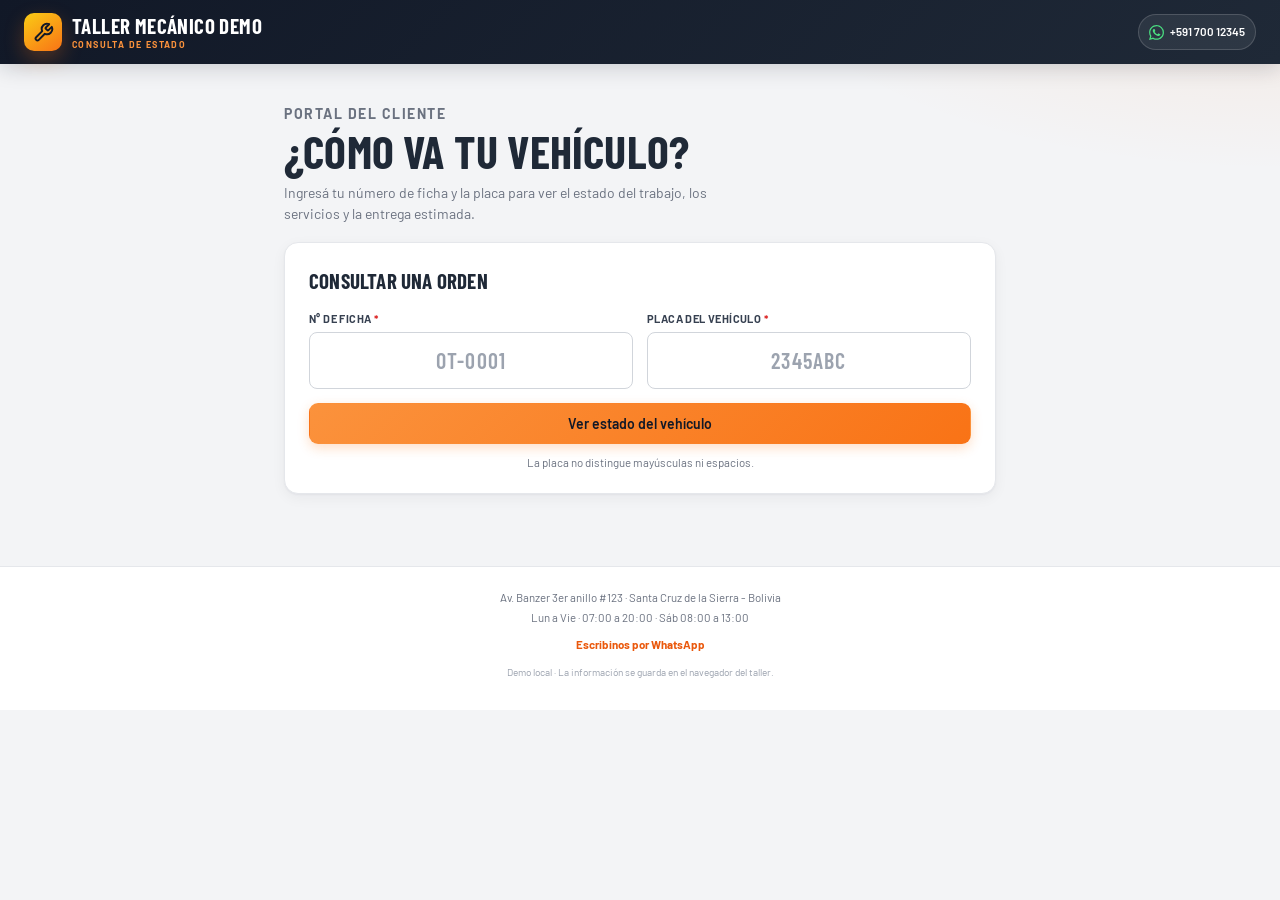
==== consulta.html @ f8456174 "proyecto" ====
<!DOCTYPE html>
<html lang="es">
<head>
  <meta charset="UTF-8">
  <meta name="viewport" content="width=device-width, initial-scale=1.0">
  <title>Consulta de estado · Taller Mecánico Demo</title>
  <meta name="description" content="Consultá el estado del trabajo de tu vehículo con tu número de ficha y tu placa.">
  <meta name="theme-color" content="#111827">
  <link rel="icon" href="data:image/svg+xml,%3Csvg xmlns='http://www.w3.org/2000/svg' viewBox='0 0 100 100'%3E%3Crect width='100' height='100' rx='20' fill='%23F97316'/%3E%3Ctext x='50' y='68' font-size='58' text-anchor='middle'%3E%F0%9F%94%A7%3C/text%3E%3C/svg%3E">
  <link rel="preconnect" href="https://fonts.googleapis.com">
  <link rel="preconnect" href="https://fonts.gstatic.com" crossorigin>
  <link href="https://fonts.googleapis.com/css2?family=Barlow+Condensed:wght@500;600;700&family=Barlow:wght@400;500;600;700&display=swap" rel="stylesheet">
  <link rel="stylesheet" href="css/estilos.css">
  <link rel="stylesheet" href="css/consulta.css">
</head>
<body class="portal">
  <a class="salto-contenido" href="#consulta-contenido">Saltar al contenido principal</a>

  <!-- ================= CABECERA PÚBLICA ================= -->
  <header class="portal-cabecera">
    <div class="portal-marca">
      <div class="logo-taller" aria-hidden="true">
        <svg viewBox="0 0 24 24" fill="none" stroke="currentColor" stroke-width="2.2" stroke-linecap="round" stroke-linejoin="round">
          <path d="M14.7 6.3a1 1 0 0 0 0 1.4l1.6 1.6a1 1 0 0 0 1.4 0l3.77-3.77a6 6 0 0 1-7.94 7.94l-6.91 6.91a2.12 2.12 0 0 1-3-3l6.91-6.91a6 6 0 0 1 7.94-7.94l-3.76 3.76z"/>
        </svg>
      </div>
      <div class="portal-marca-texto">
        <span class="portal-marca-nombre" id="portal-nombre-taller">Taller Mecánico Demo</span>
        <span class="portal-marca-sub">Consulta de estado</span>
      </div>
    </div>
    <a class="portal-telefono" id="portal-telefono" href="#" target="_blank" rel="noopener" aria-label="Contactar al taller por WhatsApp">
      <svg viewBox="0 0 24 24" fill="currentColor" aria-hidden="true"><path d="M17.472 14.382c-.297-.149-1.758-.867-2.03-.967-.273-.099-.471-.148-.67.15-.197.297-.767.966-.94 1.164-.173.199-.347.223-.644.075-.297-.15-1.255-.463-2.39-1.475-.883-.788-1.48-1.761-1.653-2.059-.173-.297-.018-.458.13-.606.134-.133.298-.347.446-.52.149-.174.198-.298.298-.497.099-.198.05-.371-.025-.52-.075-.149-.669-1.612-.916-2.207-.242-.579-.487-.5-.669-.51-.173-.008-.371-.01-.57-.01-.198 0-.52.074-.792.372-.272.297-1.04 1.016-1.04 2.479 0 1.462 1.065 2.875 1.213 3.074.149.198 2.096 3.2 5.077 4.487.709.306 1.262.489 1.694.625.712.227 1.36.195 1.871.118.571-.085 1.758-.719 2.006-1.413.248-.694.248-1.289.173-1.413-.074-.124-.272-.198-.57-.347m-5.421 7.403h-.004a9.87 9.87 0 0 1-5.031-1.378l-.361-.214-3.741.982.998-3.648-.235-.374a9.86 9.86 0 0 1-1.51-5.26c.001-5.45 4.436-9.884 9.888-9.884 2.64 0 5.122 1.03 6.988 2.898a9.825 9.825 0 0 1 2.893 6.994c-.003 5.45-4.437 9.884-9.885 9.884m8.413-18.297A11.815 11.815 0 0 0 12.05 0C5.495 0 .16 5.335.157 11.892c0 2.096.547 4.142 1.588 5.945L.057 24l6.305-1.654a11.882 11.882 0 0 0 5.683 1.448h.005c6.554 0 11.89-5.335 11.893-11.893a11.821 11.821 0 0 0-3.48-8.413Z"/></svg>
      <span id="portal-telefono-texto">WhatsApp</span>
    </a>
  </header>

  <main id="consulta-contenido" class="portal-contenido">
    <!-- ================= PRESENTACIÓN ================= -->
    <section class="portal-heroe" aria-labelledby="portal-titulo">
      <p class="portal-etiqueta">Portal del cliente</p>
      <h1 id="portal-titulo">¿Cómo va tu vehículo?</h1>
      <p>Ingresá tu número de ficha y la placa para ver el estado del trabajo, los servicios y la entrega estimada.</p>
    </section>

    <!-- ================= FORMULARIO ================= -->
    <section class="tarjeta portal-formulario" aria-labelledby="titulo-form-consulta">
      <h2 id="titulo-form-consulta">Consultar una orden</h2>
      <form id="form-consulta" novalidate>
        <div class="grid-campos grid-2">
          <div class="campo">
            <label for="consulta-ficha">N° de ficha <span class="obligatorio">*</span></label>
            <input type="text" id="consulta-ficha" name="ficha" maxlength="14" placeholder="OT-0001"
              autocomplete="off" autocapitalize="characters" spellcheck="false" required>
          </div>
          <div class="campo">
            <label for="consulta-placa">Placa del vehículo <span class="obligatorio">*</span></label>
            <input type="text" id="consulta-placa" name="placa" maxlength="12" class="campo-placa" placeholder="2345ABC"
              autocomplete="off" autocapitalize="characters" spellcheck="false" required>
          </div>
        </div>

        <div id="consulta-error" class="portal-error oculto" role="alert"></div>

        <button type="submit" class="btn btn-primario btn-grande portal-btn-consultar" id="btn-consultar">
          Ver estado del vehículo
        </button>
        <p class="portal-ayuda" id="consulta-ayuda">La placa no distingue mayúsculas ni espacios.</p>
      </form>
    </section>

    <!-- ================= RESULTADO (SOLO LECTURA) ================= -->
    <section id="consulta-resultado" class="portal-resultado oculto" aria-live="polite"></section>
  </main>

  <!-- ================= PIE PÚBLICO ================= -->
  <footer class="portal-pie">
    <p id="portal-direccion">Av. Banzer 3er anillo #123 · Santa Cruz de la Sierra - Bolivia</p>
    <p id="portal-horario">Lun a Vie · 07:00 a 20:00 · Sáb 08:00 a 13:00</p>
    <a id="portal-whatsapp-pie" href="#" target="_blank" rel="noopener">Escribinos por WhatsApp</a>
    <p class="portal-pie-nota">Demo local · La información se guarda en el navegador del taller.</p>
  </footer>

  <div id="toasts" class="toasts" aria-live="polite" aria-atomic="false"></div>

  <!-- ================= VISOR DE FOTOS ================= -->
  <div class="modal-fondo modal-lightbox" id="modal-lightbox" role="dialog" aria-modal="true" aria-hidden="true" aria-label="Visor de fotos">
    <div class="lightbox-contenido">
      <button type="button" class="lightbox-cerrar" data-cerrar-modal aria-label="Cerrar visor">✕</button>
      <button type="button" class="lightbox-nav lightbox-anterior" id="lightbox-anterior" aria-label="Foto anterior">‹</button>
      <img id="lightbox-imagen" src="" alt="">
      <button type="button" class="lightbox-nav lightbox-siguiente" id="lightbox-siguiente" aria-label="Foto siguiente">›</button>
      <div class="lightbox-pie">
        <p id="lightbox-descripcion"></p>
        <span id="lightbox-contador"></span>
      </div>
    </div>
  </div>

  <script src="js/utilidades.js"></script>
  <script src="js/almacen.js"></script>
  <script src="js/consulta.js"></script>
</body>
</html>
---- css/estilos.css ----
/* =========================================================
   ESTILOS GENERALES · Taller Mecánico Demo
   Tema industrial: carbón, naranja y gris claro.
   ========================================================= */

:root {
  --carbon-950: #0B1120;
  --carbon-900: #111827;
  --carbon-800: #1F2937;
  --carbon-700: #374151;
  --carbon-600: #4B5563;
  --gris-500: #6B7280;
  --gris-400: #9CA3AF;
  --gris-300: #D1D5DB;
  --gris-200: #E5E7EB;
  --gris-100: #F3F4F6;
  --gris-50: #F9FAFB;
  --blanco: #FFFFFF;
  --naranja: #F97316;
  --naranja-oscuro: #EA580C;
  --naranja-claro: #FFF7ED;
  --amarillo: #FACC15;
  --verde: #16A34A;
  --verde-claro: #DCFCE7;
  --rojo: #DC2626;
  --rojo-claro: #FEF2F2;
  --azul: #2563EB;
  --texto: #1F2937;
  --texto-suave: #6B7280;
  --borde: #E5E7EB;
  --sombra-suave: 0 1px 2px rgba(17, 24, 39, 0.04), 0 4px 14px rgba(17, 24, 39, 0.05);
  --sombra-media: 0 8px 30px rgba(17, 24, 39, 0.12);
  --radio: 14px;
  --radio-sm: 9px;
  --transicion: 160ms ease;
}

*,
*::before,
*::after {
  box-sizing: border-box;
}

html {
  -webkit-text-size-adjust: 100%;
  scroll-behavior: smooth;
}

body {
  margin: 0;
  min-height: 100vh;
  background: var(--gris-100);
  color: var(--texto);
  font-family: 'Barlow', 'Segoe UI', Tahoma, sans-serif;
  font-size: 15px;
  line-height: 1.5;
}

body.modal-abierto {
  overflow: hidden;
}

h1, h2, h3, h4, p, figure {
  margin: 0;
}

h1, h2, h3 {
  font-family: 'Barlow Condensed', 'Barlow', sans-serif;
  letter-spacing: 0.2px;
}

button,
input,
select,
textarea {
  font: inherit;
  color: inherit;
}

button {
  cursor: pointer;
}

img {
  max-width: 100%;
  display: block;
}

a {
  color: var(--naranja-oscuro);
  text-decoration: none;
}

a:hover {
  text-decoration: underline;
}

:focus-visible {
  outline: 3px solid rgba(249, 115, 22, 0.55);
  outline-offset: 2px;
}

.oculto {
  display: none !important;
}

.solo-lectores {
  position: absolute !important;
  width: 1px;
  height: 1px;
  padding: 0;
  margin: -1px;
  overflow: hidden;
  clip: rect(0, 0, 0, 0);
  white-space: nowrap;
  border: 0;
}

.salto-contenido {
  position: fixed;
  top: -100px;
  left: 16px;
  z-index: 300;
  background: var(--carbon-900);
  color: #fff;
  padding: 10px 16px;
  border-radius: 8px;
  transition: top var(--transicion);
}

.salto-contenido:focus {
  top: 12px;
}

.espaciador {
  flex: 1;
}

.texto-suave {
  color: var(--texto-suave);
}

/* =========================================================
   ESTRUCTURA PRINCIPAL
   ========================================================= */
.app {
  display: grid;
  grid-template-columns: 260px minmax(0, 1fr);
  min-height: 100vh;
}

.app-contenido {
  display: flex;
  flex-direction: column;
  min-width: 0;
}

.contenido {
  width: 100%;
  max-width: 1680px;
  margin: 0 auto;
  padding: 22px 26px 50px;
}

.vista {
  animation: aparecerVista 220ms ease both;
}

@keyframes aparecerVista {
  from { opacity: 0; transform: translateY(5px); }
  to { opacity: 1; transform: translateY(0); }
}

/* =========================================================
   MENÚ LATERAL
   ========================================================= */
.sidebar {
  position: sticky;
  top: 0;
  z-index: 30;
  display: flex;
  flex-direction: column;
  gap: 22px;
  height: 100vh;
  padding: 22px 18px;
  overflow-y: auto;
  color: #E5E7EB;
  background:
    radial-gradient(circle at 20% 0%, rgba(249, 115, 22, 0.16), transparent 38%),
    linear-gradient(180deg, #111827 0%, #0B1120 100%);
  border-right: 1px solid rgba(255, 255, 255, 0.06);
}

.sidebar-marca {
  display: flex;
  align-items: center;
  gap: 11px;
  padding: 0 4px 4px;
}

.logo-taller {
  display: grid;
  place-items: center;
  flex: 0 0 44px;
  width: 44px;
  height: 44px;
  color: #111827;
  background: linear-gradient(145deg, #FACC15, #F97316);
  border-radius: 12px;
  box-shadow: 0 8px 20px rgba(249, 115, 22, 0.28);
}

.logo-taller svg {
  width: 25px;
  height: 25px;
}

.marca-texto {
  display: flex;
  flex-direction: column;
  min-width: 0;
  line-height: 1.1;
}

.marca-nombre {
  color: #fff;
  font-family: 'Barlow Condensed', sans-serif;
  font-size: 20px;
  font-weight: 700;
  text-transform: uppercase;
  letter-spacing: 0.5px;
  white-space: nowrap;
  overflow: hidden;
  text-overflow: ellipsis;
}

.marca-sub {
  margin-top: 3px;
  color: #FB923C;
  font-size: 10px;
  font-weight: 700;
  letter-spacing: 1.5px;
  text-transform: uppercase;
}

.sidebar-cerrar {
  display: none;
  margin-left: auto;
  width: 32px;
  height: 32px;
  border: 0;
  border-radius: 8px;
  background: rgba(255, 255, 255, 0.08);
  color: #fff;
  font-size: 15px;
}

.sidebar-nav {
  display: flex;
  flex-direction: column;
  gap: 7px;
}

.sidebar-etiqueta {
  display: block;
  margin: 0 8px 7px;
  color: #6B7280;
  font-size: 10px;
  font-weight: 700;
  letter-spacing: 1.4px;
  text-transform: uppercase;
}

.nav-item {
  position: relative;
  display: flex;
  align-items: center;
  gap: 11px;
  width: 100%;
  padding: 11px 12px;
  border: 0;
  border-radius: 10px;
  background: transparent;
  color: #D1D5DB;
  font-weight: 600;
  text-align: left;
  transition: background var(--transicion), color var(--transicion), transform var(--transicion);
}

.nav-item:hover {
  background: rgba(255, 255, 255, 0.07);
  color: #fff;
  transform: translateX(2px);
}

.nav-item.activo {
  background: linear-gradient(120deg, #FACC15 0%, #F97316 65%);
  color: #111827;
  box-shadow: 0 8px 20px rgba(249, 115, 22, 0.24);
}

.nav-icono {
  display: grid;
  place-items: center;
  width: 22px;
  height: 22px;
}

.nav-icono svg {
  width: 19px;
  height: 19px;
}

.nav-texto {
  flex: 1;
}

.nav-badge {
  min-width: 24px;
  padding: 2px 7px;
  border-radius: 20px;
  background: rgba(255, 255, 255, 0.1);
  color: #D1D5DB;
  font-size: 11px;
  font-weight: 700;
  text-align: center;
}

.nav-item.activo .nav-badge {
  background: rgba(17, 24, 39, 0.16);
  color: #111827;
}

.sidebar-datos {
  display: flex;
  flex-direction: column;
  gap: 5px;
  padding-top: 18px;
  border-top: 1px solid rgba(255, 255, 255, 0.08);
}

.sidebar-accion {
  display: flex;
  align-items: center;
  gap: 9px;
  width: 100%;
  padding: 8px 10px;
  border: 0;
  border-radius: 8px;
  background: transparent;
  color: #9CA3AF;
  font-size: 13px;
  font-weight: 500;
  text-align: left;
  transition: background var(--transicion), color var(--transicion);
}

.sidebar-accion:hover {
  background: rgba(255, 255, 255, 0.06);
  color: #fff;
}

.sidebar-accion-icono {
  display: inline-grid;
  place-items: center;
  width: 20px;
  height: 20px;
  border: 1px solid rgba(255, 255, 255, 0.14);
  border-radius: 6px;
  font-size: 13px;
}

.sidebar-accion-peligro:hover {
  background: rgba(220, 38, 38, 0.14);
  color: #FCA5A5;
}

.sidebar-pie {
  margin-top: auto;
  padding: 16px 8px 2px;
  border-top: 1px solid rgba(255, 255, 255, 0.08);
  color: #6B7280;
  font-size: 11.5px;
  line-height: 1.5;
}

.sidebar-pie a {
  display: inline-block;
  margin-top: 8px;
  color: #FB923C;
  font-weight: 600;
}

.sidebar-fondo {
  display: none;
}

/* =========================================================
   BARRA SUPERIOR
   ========================================================= */
.topbar {
  position: sticky;
  top: 0;
  z-index: 20;
  display: flex;
  align-items: center;
  gap: 15px;
  padding: 13px 26px;
  background: rgba(255, 255, 255, 0.92);
  border-bottom: 1px solid var(--borde);
  backdrop-filter: blur(10px);
}

.topbar-texto {
  min-width: 0;
}

.topbar-miga {
  color: var(--naranja-oscuro);
  font-size: 10.5px;
  font-weight: 700;
  letter-spacing: 1.2px;
  text-transform: uppercase;
}

.topbar h1 {
  margin-top: 1px;
  font-size: 29px;
  font-weight: 700;
  line-height: 1.05;
  text-transform: uppercase;
}

.topbar-derecha {
  display: flex;
  align-items: center;
  gap: 10px;
  margin-left: auto;
}

.chip-fecha,
.chip-demo {
  display: inline-flex;
  align-items: center;
  gap: 7px;
  padding: 7px 11px;
  border: 1px solid var(--borde);
  border-radius: 20px;
  background: var(--gris-50);
  color: var(--carbon-700);
  font-size: 12px;
  font-weight: 600;
  white-space: nowrap;
}

.chip-demo {
  background: #FFFBEB;
  border-color: #FDE68A;
  color: #92400E;
}

.chip-demo-punto {
  width: 7px;
  height: 7px;
  border-radius: 50%;
  background: var(--verde);
  box-shadow: 0 0 0 3px rgba(22, 163, 74, 0.14);
}

.btn-menu {
  display: none;
  place-items: center;
  width: 38px;
  height: 38px;
  border: 1px solid var(--borde);
  border-radius: 9px;
  background: #fff;
  color: var(--carbon-800);
}

.btn-menu svg {
  width: 20px;
  height: 20px;
}

/* =========================================================
   TARJETAS, SECCIONES Y BOTONES
   ========================================================= */
.tarjeta {
  background: var(--blanco);
  border: 1px solid var(--borde);
  border-radius: var(--radio);
  box-shadow: var(--sombra-suave);
}

.tarjeta-cabecera {
  display: flex;
  align-items: baseline;
  justify-content: space-between;
  gap: 10px;
  margin-bottom: 12px;
}

.tarjeta-cabecera h3 {
  font-size: 17px;
  font-weight: 700;
  text-transform: uppercase;
}

.tarjeta-cabecera span {
  color: var(--texto-suave);
  font-size: 10.5px;
  text-transform: uppercase;
  letter-spacing: 0.5px;
}

.seccion-cabecera {
  display: flex;
  align-items: flex-end;
  justify-content: space-between;
  gap: 20px;
  margin-bottom: 18px;
}

.seccion-etiqueta {
  color: var(--naranja-oscuro);
  font-size: 10.5px;
  font-weight: 700;
  letter-spacing: 1.3px;
  text-transform: uppercase;
}

.seccion-cabecera h2,
.form-cabecera h2 {
  margin-top: 2px;
  font-size: 32px;
  font-weight: 700;
  line-height: 1.05;
  text-transform: uppercase;
}

.seccion-descripcion {
  margin-top: 5px;
  color: var(--texto-suave);
  font-size: 13.5px;
}

.btn {
  display: inline-flex;
  align-items: center;
  justify-content: center;
  gap: 7px;
  padding: 9px 14px;
  border: 1px solid transparent;
  border-radius: var(--radio-sm);
  background: transparent;
  font-size: 13px;
  font-weight: 600;
  line-height: 1.1;
  white-space: nowrap;
  transition: background var(--transicion), border-color var(--transicion), color var(--transicion), transform var(--transicion), box-shadow var(--transicion);
}

.btn .icono svg {
  width: 16px;
  height: 16px;
}

.btn:active {
  transform: translateY(1px);
}

.btn-primario {
  background: linear-gradient(135deg, #FB923C, #F97316);
  color: #111827;
  box-shadow: 0 4px 12px rgba(249, 115, 22, 0.24);
}

.btn-primario:hover {
  background: linear-gradient(135deg, #F97316, #EA580C);
  color: #fff;
  box-shadow: 0 6px 18px rgba(249, 115, 22, 0.32);
  transform: translateY(-1px);
}

.btn-secundario {
  background: #fff;
  border-color: var(--gris-300);
  color: var(--carbon-800);
}

.btn-secundario:hover {
  background: var(--naranja-claro);
  border-color: #FDBA74;
  color: var(--naranja-oscuro);
}

.btn-peligro {
  background: var(--rojo);
  color: #fff;
}

.btn-peligro:hover {
  background: #B91C1C;
  transform: translateY(-1px);
}

.btn-peligro-suave {
  background: var(--rojo-claro);
  border-color: #FECACA;
  color: #B91C1C;
}

.btn-peligro-suave:hover {
  background: #FEE2E2;
  border-color: #FCA5A5;
}

.btn-whatsapp {
  background: #16A34A;
  color: #fff;
  box-shadow: 0 4px 12px rgba(22, 163, 74, 0.2);
}

.btn-whatsapp:hover {
  background: #15803D;
  color: #fff;
  transform: translateY(-1px);
}

.btn-conflictos {
  background: #FFF7ED;
  border-color: #FED7AA;
  color: #9A3412;
}

.btn-conflictos:hover {
  background: #FFEDD5;
  border-color: #FDBA74;
}

.btn-conflictos.con-conflictos {
  background: var(--rojo-claro);
  border-color: #FCA5A5;
  color: #B91C1C;
  animation: pulsoConflicto 2.2s ease-in-out infinite;
}

@keyframes pulsoConflicto {
  0%, 100% { box-shadow: 0 0 0 0 rgba(220, 38, 38, 0.18); }
  50% { box-shadow: 0 0 0 6px rgba(220, 38, 38, 0); }
}

.btn-icono {
  display: inline-grid;
  place-items: center;
  width: 34px;
  height: 34px;
  padding: 0;
  border: 1px solid var(--gris-300);
  border-radius: 8px;
  background: #fff;
  color: var(--carbon-700);
  font-size: 14px;
  transition: background var(--transicion), border-color var(--transicion), color var(--transicion), transform var(--transicion);
}

.btn-icono:hover {
  background: var(--naranja-claro);
  border-color: #FDBA74;
  color: var(--naranja-oscuro);
}

.btn-icono svg {
  width: 17px;
  height: 17px;
}

.btn-icono-sm {
  width: 28px;
  height: 28px;
}

.btn-icono-sm svg {
  width: 15px;
  height: 15px;
}

.btn-grande {
  padding: 12px 22px;
  font-size: 14px;
}

.badge {
  display: inline-flex;
  align-items: center;
  padding: 4px 9px;
  border-radius: 20px;
  font-size: 11px;
  font-weight: 700;
  letter-spacing: 0.2px;
  white-space: nowrap;
}

.estado-recibido { background: #DBEAFE; color: #1D4ED8; }
.estado-diagnostico { background: #EDE9FE; color: #6D28D9; }
.estado-proceso { background: #FEF3C7; color: #B45309; }
.estado-repuestos { background: #FFEDD5; color: #C2410C; }
.estado-calidad { background: #CFFAFE; color: #0E7490; }
.estado-terminado { background: #D1FAE5; color: #047857; }
.estado-entregado { background: #E5E7EB; color: #374151; }

.badge-tipo {
  display: inline-flex;
  align-items: center;
  gap: 5px;
  padding: 4px 9px;
  border-radius: 20px;
  background: color-mix(in srgb, var(--tipo-color) 14%, white);
  color: color-mix(in srgb, var(--tipo-color) 78%, black);
  font-size: 11px;
  font-weight: 700;
}

.badge-tipo .icono svg {
  width: 13px;
  height: 13px;
}

/* =========================================================
   FORMULARIOS
   ========================================================= */
.campo {
  display: flex;
  flex-direction: column;
  gap: 5px;
  min-width: 0;
}

.campo label,
.etiqueta-grupo {
  color: var(--carbon-700);
  font-size: 11px;
  font-weight: 700;
  letter-spacing: 0.4px;
  text-transform: uppercase;
}

.obligatorio {
  color: var(--rojo);
}

input,
select,
textarea {
  width: 100%;
  padding: 9px 11px;
  border: 1px solid var(--gris-300);
  border-radius: 8px;
  background: #fff;
  color: var(--texto);
  font-size: 13.5px;
  transition: border-color var(--transicion), box-shadow var(--transicion), background var(--transicion);
}

input::placeholder,
textarea::placeholder {
  color: #9CA3AF;
}

input:hover,
select:hover,
textarea:hover {
  border-color: #B6BEC9;
}

input:focus,
select:focus,
textarea:focus {
  outline: none;
  border-color: var(--naranja);
  box-shadow: 0 0 0 3px rgba(249, 115, 22, 0.14);
}

input[readonly],
textarea[readonly] {
  background: var(--gris-50);
  color: var(--texto-suave);
}

textarea {
  resize: vertical;
  min-height: 72px;
}

select {
  cursor: pointer;
}

.campo-placa {
  text-transform: uppercase;
  letter-spacing: 1.2px;
  font-weight: 700;
}

.campo-error input,
.campo-error select,
.campo-error textarea {
  border-color: var(--rojo);
  background: #FFFBFB;
}

.campo-error input:focus,
.campo-error select:focus,
.campo-error textarea:focus {
  box-shadow: 0 0 0 3px rgba(220, 38, 38, 0.12);
}

.ayuda-campo {
  margin: 0;
  color: var(--texto-suave);
  font-size: 11.5px;
  line-height: 1.4;
}

.grid-campos {
  display: grid;
  gap: 14px;
}

.grid-2 { grid-template-columns: repeat(2, minmax(0, 1fr)); }
.grid-3 { grid-template-columns: repeat(3, minmax(0, 1fr)); }
.grid-4 { grid-template-columns: repeat(4, minmax(0, 1fr)); }
.grid-5 { grid-template-columns: repeat(5, minmax(0, 1fr)); }

.campo-span-2 {
  grid-column: span 2;
}

.campo-con-boton {
  display: flex;
  gap: 8px;
}

.campo-con-boton input {
  flex: 1;
  min-width: 0;
}

.errores-formulario {
  margin-bottom: 14px;
  padding: 12px 16px;
  border: 1px solid #FCA5A5;
  border-left: 4px solid var(--rojo);
  border-radius: 10px;
  background: var(--rojo-claro);
  color: #991B1B;
  font-size: 13px;
}

.errores-formulario strong {
  display: block;
  margin-bottom: 4px;
  font-family: 'Barlow Condensed', sans-serif;
  font-size: 16px;
  text-transform: uppercase;
}

.errores-formulario ul {
  margin: 0;
  padding-left: 18px;
}

/* =========================================================
   STEPPER DE ESTADOS
   ========================================================= */
.stepper {
  display: flex;
  align-items: flex-start;
  width: 100%;
  margin: 10px 0 0;
}

.stepper-paso {
  position: relative;
  display: flex;
  flex: 1;
  flex-direction: column;
  align-items: center;
  gap: 7px;
  text-align: center;
}

.stepper-paso::before {
  content: '';
  position: absolute;
  top: 14px;
  left: -50%;
  z-index: 0;
  width: 100%;
  height: 2px;
  background: var(--gris-200);
}

.stepper-paso:first-child::before {
  display: none;
}

.stepper-paso.completado::before,
.stepper-paso.activo::before {
  background: var(--naranja);
}

.stepper-punto {
  position: relative;
  z-index: 1;
  display: grid;
  place-items: center;
  width: 28px;
  height: 28px;
  border: 2px solid var(--gris-300);
  border-radius: 50%;
  background: var(--gris-100);
  color: var(--texto-suave);
  font-size: 11px;
  font-weight: 700;
}

.stepper-punto .icono svg {
  width: 14px;
  height: 14px;
}

.stepper-paso.completado .stepper-punto {
  border-color: var(--naranja);
  background: var(--naranja);
  color: #111827;
}

.stepper-paso.activo .stepper-punto {
  border-color: var(--naranja);
  background: #fff;
  color: var(--naranja-oscuro);
  box-shadow: 0 0 0 4px rgba(249, 115, 22, 0.14);
}

.stepper-texto {
  max-width: 90px;
  color: var(--texto-suave);
  font-size: 10px;
  font-weight: 600;
  letter-spacing: 0.2px;
  line-height: 1.2;
  text-transform: uppercase;
}

.stepper-paso.completado .stepper-texto,
.stepper-paso.activo .stepper-texto {
  color: var(--carbon-800);
  font-weight: 700;
}

.stepper-aviso {
  display: inline-flex;
  align-items: center;
  gap: 6px;
  margin-top: 11px;
  padding: 5px 10px;
  border: 1px solid #FED7AA;
  border-radius: 20px;
  background: #FFF7ED;
  color: #C2410C;
  font-size: 11.5px;
  font-weight: 700;
}

.stepper-aviso .icono svg {
  width: 14px;
  height: 14px;
}

.stepper-compacto .stepper-texto {
  font-size: 9px;
}

/* =========================================================
   MODALES
   ========================================================= */
.modal-fondo {
  position: fixed;
  inset: 0;
  z-index: 100;
  display: flex;
  align-items: center;
  justify-content: center;
  padding: 20px;
  background: rgba(11, 17, 32, 0.56);
  backdrop-filter: blur(3px);
  opacity: 0;
  visibility: hidden;
  transition: opacity 180ms ease, visibility 0s linear 180ms;
}

.modal-fondo.abierto {
  opacity: 1;
  visibility: visible;
  transition: opacity 180ms ease;
}

.modal {
  display: flex;
  flex-direction: column;
  width: min(560px, 100%);
  max-height: calc(100vh - 40px);
  overflow: hidden;
  border-radius: 16px;
  background: #fff;
  box-shadow: 0 30px 90px rgba(0, 0, 0, 0.35);
  transform: translateY(14px) scale(0.985);
  transition: transform 200ms ease;
}

.modal-fondo.abierto .modal {
  transform: translateY(0) scale(1);
}

.modal-ancho { width: min(740px, 100%); }
.modal-sm { width: min(450px, 100%); }

.modal-cabecera {
  display: flex;
  align-items: flex-start;
  justify-content: space-between;
  gap: 14px;
  padding: 18px 22px;
  border-bottom: 1px solid var(--borde);
}

.modal-cabecera h2 {
  margin-top: 2px;
  font-size: 25px;
  font-weight: 700;
  line-height: 1.05;
  text-transform: uppercase;
}

.modal-etiqueta {
  color: var(--naranja-oscuro);
  font-size: 10px;
  font-weight: 700;
  letter-spacing: 1.3px;
  text-transform: uppercase;
}

.modal-etiqueta-aviso {
  color: var(--rojo);
}

.modal-cuerpo {
  display: flex;
  flex-direction: column;
  gap: 16px;
  padding: 20px 22px;
  overflow-y: auto;
}

.modal-pie {
  display: flex;
  align-items: center;
  justify-content: flex-end;
  gap: 9px;
  padding: 14px 22px;
  border-top: 1px solid var(--borde);
  background: var(--gris-50);
}

.modal-pie-dividido {
  justify-content: flex-start;
}

.texto-aviso {
  color: var(--carbon-700);
  font-size: 13.5px;
}

.aviso-inline {
  padding: 11px 13px;
  border: 1px solid #FCA5A5;
  border-radius: 9px;
  background: var(--rojo-claro);
  color: #991B1B;
  font-size: 12.5px;
}

.aviso-demo {
  display: flex;
  gap: 9px;
  padding: 11px 13px;
  border: 1px solid #BFDBFE;
  border-radius: 9px;
  background: #EFF6FF;
  color: #1E40AF;
  font-size: 12px;
  line-height: 1.45;
}

.aviso-demo-icono {
  display: grid;
  place-items: center;
  flex: 0 0 20px;
  width: 20px;
  height: 20px;
  border-radius: 50%;
  background: #3B82F6;
  color: #fff;
  font-size: 12px;
  font-weight: 700;
  font-style: italic;
}

/* =========================================================
   TOASTS
   ========================================================= */
.toasts {
  position: fixed;
  right: 20px;
  bottom: 20px;
  z-index: 220;
  display: flex;
  flex-direction: column;
  gap: 9px;
  width: min(390px, calc(100vw - 32px));
  pointer-events: none;
}

.toast {
  display: flex;
  align-items: flex-start;
  gap: 10px;
  padding: 12px 13px;
  border-left: 4px solid var(--azul);
  border-radius: 10px;
  background: var(--carbon-900);
  color: #F3F4F6;
  box-shadow: 0 12px 32px rgba(0, 0, 0, 0.28);
  opacity: 0;
  transform: translateX(22px);
  transition: opacity 220ms ease, transform 220ms ease;
  pointer-events: auto;
}

.toast.visible {
  opacity: 1;
  transform: translateX(0);
}

.toast-exito { border-left-color: #22C55E; }
.toast-error { border-left-color: #EF4444; }
.toast-aviso { border-left-color: #F59E0B; }
.toast-info { border-left-color: #3B82F6; }

.toast-icono {
  display: grid;
  place-items: center;
  flex: 0 0 22px;
  width: 22px;
  height: 22px;
  margin-top: 1px;
  border-radius: 50%;
  background: rgba(255, 255, 255, 0.1);
}

.toast-icono svg {
  width: 14px;
  height: 14px;
}

.toast-exito .toast-icono { color: #4ADE80; }
.toast-error .toast-icono { color: #F87171; }
.toast-aviso .toast-icono { color: #FBBF24; }
.toast-info .toast-icono { color: #60A5FA; }

.toast-texto {
  flex: 1;
  font-size: 12.5px;
  line-height: 1.4;
}

.toast-cerrar {
  padding: 0;
  border: 0;
  background: transparent;
  color: #9CA3AF;
  font-size: 13px;
  line-height: 1;
}

.toast-cerrar:hover {
  color: #fff;
}

/* =========================================================
   LIGHTBOX
   ========================================================= */
.modal-lightbox {
  z-index: 150;
  background: rgba(0, 0, 0, 0.9);
  padding: 24px;
}

.lightbox-contenido {
  position: relative;
  display: flex;
  flex-direction: column;
  align-items: center;
  gap: 12px;
  max-width: min(1000px, 100%);
}

#lightbox-imagen {
  max-width: 100%;
  max-height: 74vh;
  border-radius: 10px;
  object-fit: contain;
  box-shadow: 0 20px 60px rgba(0, 0, 0, 0.5);
}

.lightbox-cerrar {
  position: fixed;
  top: 18px;
  right: 20px;
  z-index: 2;
  display: grid;
  place-items: center;
  width: 38px;
  height: 38px;
  border: 1px solid rgba(255, 255, 255, 0.2);
  border-radius: 50%;
  background: rgba(255, 255, 255, 0.08);
  color: #fff;
  font-size: 16px;
}

.lightbox-cerrar:hover {
  background: rgba(255, 255, 255, 0.16);
}

.lightbox-nav {
  position: absolute;
  top: 50%;
  z-index: 2;
  display: grid;
  place-items: center;
  width: 44px;
  height: 44px;
  border: 1px solid rgba(255, 255, 255, 0.18);
  border-radius: 50%;
  background: rgba(17, 24, 39, 0.65);
  color: #fff;
  font-size: 28px;
  line-height: 1;
  transform: translateY(-50%);
}

.lightbox-nav:hover {
  background: var(--naranja);
  color: #111827;
}

.lightbox-anterior { left: -6px; }
.lightbox-siguiente { right: -6px; }

.lightbox-pie {
  display: flex;
  align-items: center;
  justify-content: space-between;
  gap: 20px;
  width: 100%;
  color: #E5E7EB;
  font-size: 13px;
}

#lightbox-contador {
  color: #9CA3AF;
  font-size: 12px;
  white-space: nowrap;
}

/* =========================================================
   HOJA DE IMPRESIÓN
   ========================================================= */
.hoja-impresion {
  display: none;
  color: #111827;
  background: #fff;
  font-family: 'Barlow', 'Segoe UI', sans-serif;
  font-size: 12px;
}

@media print {
  @page {
    size: A4 portrait;
    margin: 12mm;
  }

  body {
    background: #fff;
  }

  .app,
  .toasts,
  .modal-fondo,
  .sidebar-fondo,
  .salto-contenido {
    display: none !important;
  }

  body.imprimiendo .hoja-impresion {
    display: block;
  }

  .hoja-impresion {
    display: none;
  }
}

/* =========================================================
   RESPONSIVE GENERAL
   ========================================================= */
@media (max-width: 1250px) {
  .grid-5 { grid-template-columns: repeat(3, minmax(0, 1fr)); }
  .grid-4 { grid-template-columns: repeat(3, minmax(0, 1fr)); }
}

@media (max-width: 1080px) {
  .app { grid-template-columns: 224px minmax(0, 1fr); }
  .sidebar { padding: 20px 14px; }
  .contenido { padding: 20px 20px 44px; }
  .topbar { padding: 12px 20px; }
  .grid-4 { grid-template-columns: repeat(2, minmax(0, 1fr)); }
}

@media (max-width: 960px) {
  .app { grid-template-columns: minmax(0, 1fr); }

  .sidebar {
    position: fixed;
    top: 0;
    left: 0;
    z-index: 60;
    width: 280px;
    transform: translateX(-105%);
    transition: transform 220ms ease;
  }

  body.sidebar-abierto .sidebar {
    transform: translateX(0);
  }

  .sidebar-cerrar { display: block; }

  .sidebar-fondo {
    position: fixed;
    inset: 0;
    z-index: 55;
    display: block;
    background: rgba(11, 17, 32, 0.45);
    opacity: 0;
    visibility: hidden;
    transition: opacity 220ms ease, visibility 220ms ease;
  }

  body.sidebar-abierto .sidebar-fondo {
    opacity: 1;
    visibility: visible;
  }

  .btn-menu { display: grid; }
}

@media (max-width: 720px) {
  .contenido { padding: 16px 14px 40px; }
  .topbar { padding: 11px 14px; }
  .topbar h1 { font-size: 25px; }
  .topbar-derecha .chip-fecha { display: none; }
  .seccion-cabecera { align-items: flex-start; flex-direction: column; gap: 12px; }
  .seccion-cabecera h2,
  .form-cabecera h2 { font-size: 27px; }
  .grid-3,
  .grid-4,
  .grid-5 { grid-template-columns: repeat(2, minmax(0, 1fr)); }
  .campo-span-2 { grid-column: span 2; }
  .modal-fondo { padding: 10px; align-items: flex-end; }
  .modal { max-height: calc(100vh - 20px); border-radius: 16px 16px 10px 10px; }
  .modal-cabecera { padding: 15px 17px; }
  .modal-cuerpo { padding: 16px 17px; }
  .modal-pie { padding: 12px 17px; flex-wrap: wrap; }
  .modal-pie .btn { flex: 1; }
  .lightbox-nav { width: 38px; height: 38px; }
  .lightbox-anterior { left: 0; }
  .lightbox-siguiente { right: 0; }
  .toasts { right: 12px; bottom: 12px; width: calc(100vw - 24px); }
}

@media (max-width: 520px) {
  .grid-2,
  .grid-3,
  .grid-4,
  .grid-5 { grid-template-columns: minmax(0, 1fr); }
  .campo-span-2 { grid-column: auto; }
  .chip-demo { display: none; }
  .stepper-texto { display: none; }
  .stepper-paso::before { top: 13px; }
  .stepper-punto { width: 26px; height: 26px; }
}
---- css/consulta.css ----
/* =========================================================
   PORTAL PÚBLICO · CONSULTA DEL CLIENTE
   Diseño pensado primero para celular y ampliado en tablet.
   ========================================================= */

body.portal {
  min-height: 100vh;
  background:
    radial-gradient(900px 420px at 100% -10%, rgba(249, 115, 22, 0.12), transparent 62%),
    var(--gris-100);
}

.portal .icono {
  display: inline-flex;
  align-items: center;
  justify-content: center;
}

/* =========================================================
   CABECERA
   ========================================================= */
.portal-cabecera {
  position: sticky;
  top: 0;
  z-index: 30;
  display: flex;
  align-items: center;
  justify-content: space-between;
  gap: 10px;
  padding: 11px 16px;
  background: linear-gradient(135deg, #111827, #1F2937);
  color: #fff;
  box-shadow: 0 4px 20px rgba(17, 24, 39, 0.18);
}

.portal-marca {
  display: flex;
  align-items: center;
  gap: 10px;
  min-width: 0;
}

.portal-marca .logo-taller {
  flex: 0 0 38px;
  width: 38px;
  height: 38px;
  border-radius: 10px;
}

.portal-marca .logo-taller svg {
  width: 21px;
  height: 21px;
}

.portal-marca-texto {
  display: flex;
  flex-direction: column;
  min-width: 0;
  line-height: 1.1;
}

.portal-marca-nombre {
  overflow: hidden;
  color: #fff;
  font-family: 'Barlow Condensed', sans-serif;
  font-size: 18px;
  font-weight: 700;
  letter-spacing: 0.4px;
  text-overflow: ellipsis;
  text-transform: uppercase;
  white-space: nowrap;
}

.portal-marca-sub {
  margin-top: 3px;
  color: #FB923C;
  font-size: 9px;
  font-weight: 700;
  letter-spacing: 1.4px;
  text-transform: uppercase;
}

.portal-telefono {
  display: inline-flex;
  align-items: center;
  gap: 6px;
  flex: 0 0 auto;
  padding: 8px 10px;
  border: 1px solid rgba(255, 255, 255, 0.16);
  border-radius: 20px;
  background: rgba(255, 255, 255, 0.07);
  color: #fff;
  font-size: 11.5px;
  font-weight: 600;
}

.portal-telefono:hover {
  background: rgba(255, 255, 255, 0.14);
  text-decoration: none;
}

.portal-telefono svg {
  width: 15px;
  height: 15px;
  color: #4ADE80;
}

.portal-telefono span {
  display: none;
}

/* =========================================================
   CONTENIDO
   ========================================================= */
.portal-contenido {
  width: 100%;
  max-width: 760px;
  margin: 0 auto;
  padding: 22px 16px 42px;
}

.portal-heroe {
  margin-bottom: 18px;
}

.portal-etiqueta {
  display: block;
  color: var(--naranja-oscuro);
  font-size: 9.5px;
  font-weight: 700;
  letter-spacing: 1.5px;
  text-transform: uppercase;
}

.portal-heroe h1 {
  margin-top: 4px;
  font-size: 36px;
  font-weight: 700;
  line-height: 0.98;
  text-transform: uppercase;
}

.portal-heroe p {
  max-width: 54ch;
  margin-top: 9px;
  color: var(--texto-suave);
  font-size: 13px;
  line-height: 1.5;
}

/* =========================================================
   FORMULARIO DE CONSULTA
   ========================================================= */
.portal-formulario {
  padding: 18px;
  margin-bottom: 20px;
}

.portal-formulario h2 {
  margin-bottom: 14px;
  font-size: 21px;
  font-weight: 700;
  text-transform: uppercase;
}

.portal-formulario .grid-2 {
  grid-template-columns: minmax(0, 1fr);
}

#consulta-ficha,
#consulta-placa {
  padding: 11px 12px;
  font-family: 'Barlow Condensed', sans-serif;
  font-size: 22px;
  font-weight: 700;
  letter-spacing: 1.6px;
  text-align: center;
  text-transform: uppercase;
}

#consulta-ficha::placeholder,
#consulta-placa::placeholder {
  font-weight: 600;
  letter-spacing: 1.2px;
}

.portal-btn-consultar {
  width: 100%;
  margin-top: 14px;
}

.portal-ayuda {
  margin-top: 10px;
  color: var(--texto-suave);
  font-size: 11.5px;
  line-height: 1.4;
  text-align: center;
}

.portal-error {
  display: flex;
  align-items: flex-start;
  gap: 8px;
  margin-top: 12px;
  padding: 10px 12px;
  border: 1px solid #FCA5A5;
  border-left: 4px solid var(--rojo);
  border-radius: 8px;
  background: var(--rojo-claro);
  color: #991B1B;
  font-size: 12.5px;
  line-height: 1.4;
}

.portal-error .icono {
  flex: 0 0 auto;
  margin-top: 1px;
}

.portal-error .icono svg {
  width: 16px;
  height: 16px;
}

input:disabled,
select:disabled,
textarea:disabled {
  background: var(--gris-100);
  color: var(--gris-400);
  cursor: not-allowed;
}

/* =========================================================
   RESULTADO
   ========================================================= */
.portal-resultado {
  display: flex;
  flex-direction: column;
  gap: 14px;
  scroll-margin-top: 84px;
  animation: portal-aparecer 260ms ease both;
}

@keyframes portal-aparecer {
  from {
    opacity: 0;
    transform: translateY(8px);
  }
  to {
    opacity: 1;
    transform: translateY(0);
  }
}

.portal-aviso {
  display: flex;
  align-items: flex-start;
  gap: 9px;
  padding: 11px 13px;
  border: 1px solid #FDE68A;
  border-left: 4px solid #F59E0B;
  border-radius: 10px;
  background: #FFFBEB;
  color: #92400E;
  font-size: 11.5px;
  line-height: 1.45;
}

.portal-aviso .icono {
  flex: 0 0 auto;
  margin-top: 1px;
}

.portal-aviso .icono svg {
  width: 16px;
  height: 16px;
}

/* Cabecera de la ficha */
.portal-ficha {
  display: flex;
  flex-direction: column;
  gap: 14px;
}

.portal-ficha-cabecera {
  display: flex;
  flex-direction: column;
  gap: 12px;
  padding: 18px;
  border-top: 4px solid var(--naranja);
  border-radius: var(--radio);
  background: linear-gradient(135deg, #111827, #1F2937);
  color: #fff;
  box-shadow: var(--sombra-media);
}

.portal-ficha-cabecera .portal-etiqueta {
  color: #FB923C;
}

.portal-ficha-cabecera h2 {
  margin-top: 2px;
  color: #fff;
  font-size: 38px;
  font-weight: 700;
  line-height: 0.95;
  letter-spacing: 0.5px;
}

.portal-ficha-cabecera h2:focus {
  outline: none;
}

.portal-ficha-cliente {
  margin-top: 5px;
  color: #D1D5DB;
  font-size: 13px;
  font-weight: 500;
}

.portal-ficha-estado {
  display: flex;
  align-items: center;
  gap: 9px;
  flex-wrap: wrap;
}

.portal-actualizado {
  color: #9CA3AF;
  font-size: 10px;
  line-height: 1.3;
}

/* Bloques de información */
.portal-bloque {
  padding: 16px;
}

.portal-bloque h3 {
  display: flex;
  align-items: center;
  gap: 7px;
  margin-bottom: 13px;
  padding-bottom: 9px;
  border-bottom: 1px solid var(--gris-100);
  font-size: 18px;
  font-weight: 700;
  text-transform: uppercase;
}

.portal-bloque h3 .icono {
  color: var(--naranja-oscuro);
}

.portal-bloque h3 .icono svg {
  width: 17px;
  height: 17px;
}

.portal-bloque-ayuda {
  margin: -5px 0 11px;
  color: var(--texto-suave);
  font-size: 11px;
}

/* Stepper adaptado al ancho del celular */
.portal-stepper .stepper {
  margin-top: 2px;
}

.portal-stepper .stepper-paso {
  gap: 5px;
}

.portal-stepper .stepper-paso::before {
  top: 12px;
}

.portal-stepper .stepper-punto {
  width: 24px;
  height: 24px;
  font-size: 9.5px;
}

.portal-stepper .stepper-punto .icono svg {
  width: 12px;
  height: 12px;
}

.portal-stepper .stepper-texto {
  max-width: 62px;
  font-size: 8.5px;
  letter-spacing: 0;
}

.portal-stepper .stepper-aviso {
  margin-top: 10px;
  font-size: 10.5px;
}

.portal-fechas {
  display: grid;
  grid-template-columns: minmax(0, 1fr);
  gap: 10px;
  margin-top: 16px;
  padding-top: 13px;
  border-top: 1px solid var(--gris-100);
}

.portal-fechas p,
.portal-datos p {
  display: flex;
  flex-direction: column;
  gap: 1px;
  min-width: 0;
}

.portal-fechas span,
.portal-datos span {
  color: var(--texto-suave);
  font-size: 9px;
  font-weight: 700;
  letter-spacing: 0.5px;
  text-transform: uppercase;
}

.portal-fechas strong,
.portal-datos strong {
  color: var(--carbon-800);
  font-size: 12.5px;
  font-weight: 600;
  line-height: 1.35;
}

/* Datos del vehículo */
.portal-datos {
  display: grid;
  grid-template-columns: repeat(2, minmax(0, 1fr));
  gap: 12px;
}

.portal-placa {
  display: inline-block;
  width: fit-content;
  padding: 3px 8px;
  border-radius: 5px;
  background: var(--carbon-900);
  color: #fff !important;
  font-size: 11px !important;
  letter-spacing: 1.2px;
}

/* Servicios */
.portal-tabla {
  width: 100%;
  border-collapse: collapse;
}

.portal-tabla th {
  padding: 0 0 7px;
  border-bottom: 1px solid var(--gris-200);
  color: var(--texto-suave);
  font-size: 9px;
  font-weight: 700;
  letter-spacing: 0.6px;
  text-align: left;
  text-transform: uppercase;
}

.portal-tabla td {
  padding: 9px 0;
  border-bottom: 1px solid var(--gris-100);
  color: var(--carbon-800);
  font-size: 12.5px;
  vertical-align: top;
}

.portal-tabla tfoot td {
  padding-top: 11px;
  border-bottom: 0;
  color: var(--carbon-900);
  font-family: 'Barlow Condensed', sans-serif;
  font-size: 17px;
  font-weight: 700;
}

.portal-tabla tfoot td:first-child {
  font-family: 'Barlow', sans-serif;
  font-size: 10px;
  letter-spacing: 0.5px;
  text-transform: uppercase;
}

.portal-der {
  text-align: right;
  white-space: nowrap;
}

.portal-pago {
  margin-top: 14px;
  padding-top: 13px;
  border-top: 1px dashed var(--gris-200);
}

/* Fotos */
.portal-galeria {
  display: grid;
  grid-template-columns: repeat(auto-fill, minmax(132px, 1fr));
  gap: 8px;
}

.portal-foto {
  position: relative;
  aspect-ratio: 4 / 3;
  padding: 0;
  overflow: hidden;
  border: 0;
  border-radius: 9px;
  background: var(--carbon-900);
  cursor: zoom-in;
}

.portal-foto img {
  width: 100%;
  height: 100%;
  object-fit: cover;
  transition: transform var(--transicion);
}

.portal-foto:hover img,
.portal-foto:focus-visible img {
  transform: scale(1.04);
}

/* Acciones */
.portal-acciones {
  display: flex;
  flex-direction: column;
  gap: 9px;
  margin-top: 2px;
}

.portal-acciones .btn {
  width: 100%;
}

.portal-nota-demo {
  color: var(--gris-400);
  font-size: 10px;
  text-align: center;
}

/* =========================================================
   PIE
   ========================================================= */
.portal-pie {
  padding: 22px 16px 30px;
  border-top: 1px solid var(--borde);
  background: #fff;
  color: var(--texto-suave);
  font-size: 11.5px;
  line-height: 1.5;
  text-align: center;
}

.portal-pie p + p {
  margin-top: 3px;
}

.portal-pie a {
  display: inline-block;
  margin-top: 10px;
  color: var(--naranja-oscuro);
  font-weight: 700;
}

.portal-pie-nota {
  margin-top: 12px;
  color: var(--gris-400);
  font-size: 10px;
}

/* =========================================================
   PANTALLAS MÁS GRANDES
   ========================================================= */
@media (min-width: 560px) {
  .portal-cabecera {
    padding: 13px 24px;
  }

  .portal-marca-nombre {
    font-size: 21px;
  }

  .portal-telefono span {
    display: inline;
  }

  .portal-contenido {
    padding: 30px 24px 52px;
  }

  .portal-heroe h1 {
    font-size: 46px;
  }

  .portal-heroe p {
    font-size: 14px;
  }

  .portal-formulario {
    padding: 22px 24px;
  }

  .portal-formulario .grid-2 {
    grid-template-columns: repeat(2, minmax(0, 1fr));
  }

  .portal-ficha-cabecera {
    flex-direction: row;
    align-items: flex-start;
    justify-content: space-between;
    padding: 20px 22px;
  }

  .portal-ficha-estado {
    flex-direction: column;
    align-items: flex-end;
    text-align: right;
  }

  .portal-ficha-cabecera h2 {
    font-size: 44px;
  }

  .portal-bloque {
    padding: 18px 20px 20px;
  }

  .portal-fechas {
    grid-template-columns: repeat(2, minmax(0, 1fr));
  }

  .portal-acciones {
    flex-direction: row;
  }

  .portal-acciones .btn {
    flex: 1;
  }
}

@media (min-width: 760px) {
  .portal-stepper .stepper-texto {
    max-width: 78px;
    font-size: 9.5px;
  }

  .portal-stepper .stepper-punto {
    width: 28px;
    height: 28px;
    font-size: 10.5px;
  }

  .portal-stepper .stepper-paso::before {
    top: 14px;
  }
}

/* =========================================================
   IMPRESIÓN Y MOVIMIENTO REDUCIDO
   ========================================================= */
@media print {
  body.portal {
    background: #fff;
  }

  .portal-cabecera,
  .portal-heroe,
  .portal-formulario,
  .portal-acciones,
  .portal-pie,
  .portal-aviso,
  .toasts {
    display: none !important;
  }

  .portal-contenido {
    max-width: none;
    padding: 0;
  }

  .portal-resultado {
    gap: 8px;
  }

  .portal-ficha-cabecera {
    background: #111827 !important;
    box-shadow: none;
    print-color-adjust: exact;
  }

  .portal-bloque {
    break-inside: avoid;
    box-shadow: none;
  }
}

@media (prefers-reduced-motion: reduce) {
  .portal-resultado {
    animation: none;
  }

  .portal-foto img {
    transition: none;
  }
}
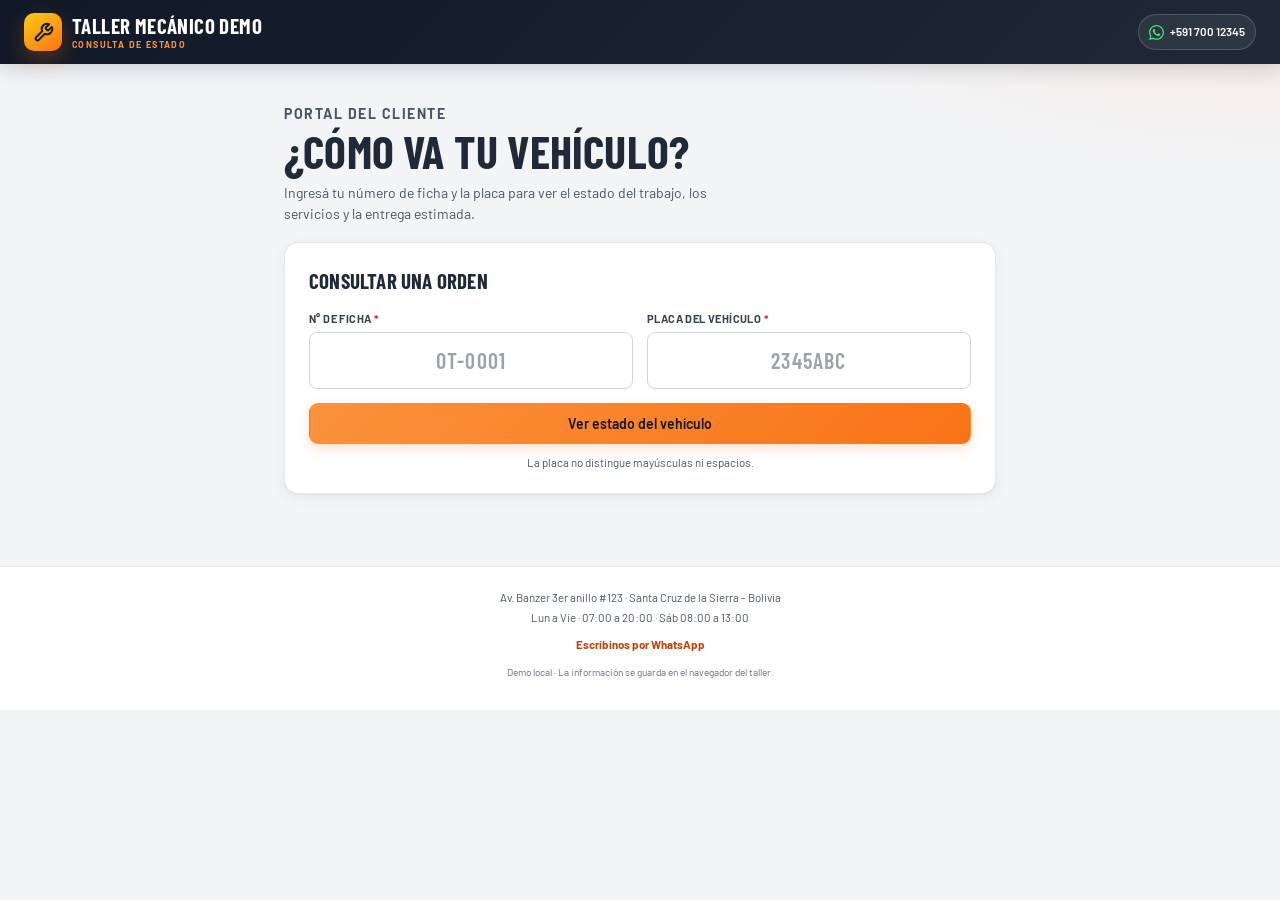
==== commit c9fddd4c: "historial de trabajo" ====
--- a/consulta.html
+++ b/consulta.html
@@ -10,8 +10,8 @@
   <link rel="preconnect" href="https://fonts.googleapis.com">
   <link rel="preconnect" href="https://fonts.gstatic.com" crossorigin>
   <link href="https://fonts.googleapis.com/css2?family=Barlow+Condensed:wght@500;600;700&family=Barlow:wght@400;500;600;700&display=swap" rel="stylesheet">
-  <link rel="stylesheet" href="css/estilos.css">
-  <link rel="stylesheet" href="css/consulta.css">
+  <link rel="stylesheet" href="css/estilos.css?v=20">
+  <link rel="stylesheet" href="css/consulta.css?v=20">
 </head>
 <body class="portal">
   <a class="salto-contenido" href="#consulta-contenido">Saltar al contenido principal</a>
@@ -97,8 +97,8 @@
     </div>
   </div>
 
-  <script src="js/utilidades.js"></script>
-  <script src="js/almacen.js"></script>
-  <script src="js/consulta.js"></script>
+  <script src="js/utilidades.js?v=20"></script>
+  <script src="js/almacen.js?v=20"></script>
+  <script src="js/consulta.js?v=20"></script>
 </body>
 </html>
--- a/css/estilos.css
+++ b/css/estilos.css
@@ -10,14 +10,15 @@
   --carbon-700: #374151;
   --carbon-600: #4B5563;
   --gris-500: #6B7280;
-  --gris-400: #9CA3AF;
+  /* Tono para texto secundario: se oscureció para cumplir contraste AA. */
+  --gris-400: #6B7280;
   --gris-300: #D1D5DB;
   --gris-200: #E5E7EB;
   --gris-100: #F3F4F6;
   --gris-50: #F9FAFB;
   --blanco: #FFFFFF;
   --naranja: #F97316;
-  --naranja-oscuro: #EA580C;
+  --naranja-oscuro: #C2410C;
   --naranja-claro: #FFF7ED;
   --amarillo: #FACC15;
   --verde: #16A34A;
@@ -26,7 +27,7 @@
   --rojo-claro: #FEF2F2;
   --azul: #2563EB;
   --texto: #1F2937;
-  --texto-suave: #6B7280;
+  --texto-suave: #4B5563;
   --borde: #E5E7EB;
   --sombra-suave: 0 1px 2px rgba(17, 24, 39, 0.04), 0 4px 14px rgba(17, 24, 39, 0.05);
   --sombra-media: 0 8px 30px rgba(17, 24, 39, 0.12);
@@ -416,7 +417,7 @@
 }
 
 .topbar-miga {
-  color: var(--naranja-oscuro);
+  color: #C2410C;
   font-size: 10.5px;
   font-weight: 700;
   letter-spacing: 1.2px;
@@ -523,7 +524,7 @@
 }
 
 .seccion-etiqueta {
-  color: var(--naranja-oscuro);
+  color: #C2410C;
   font-size: 10.5px;
   font-weight: 700;
   letter-spacing: 1.3px;
@@ -541,7 +542,7 @@
 
 .seccion-descripcion {
   margin-top: 5px;
-  color: var(--texto-suave);
+  color: #4B5563;
   font-size: 13.5px;
 }
 
@@ -617,13 +618,13 @@
 }
 
 .btn-whatsapp {
-  background: #16A34A;
+  background: #15803D;
   color: #fff;
-  box-shadow: 0 4px 12px rgba(22, 163, 74, 0.2);
+  box-shadow: 0 4px 12px rgba(21, 128, 61, 0.22);
 }
 
 .btn-whatsapp:hover {
-  background: #15803D;
+  background: #166534;
   color: #fff;
   transform: translateY(-1px);
 }
@@ -1029,6 +1030,7 @@
 
 .modal-cabecera {
   display: flex;
+  flex: 0 0 auto;
   align-items: flex-start;
   justify-content: space-between;
   gap: 14px;
@@ -1036,6 +1038,43 @@
   border-bottom: 1px solid var(--borde);
 }
 
+.modal-cabecera-acciones {
+  display: flex;
+  flex: 0 0 auto;
+  align-items: center;
+  gap: 8px;
+}
+
+.modal-scroll-controles {
+  display: flex;
+  gap: 4px;
+}
+
+.modal-scroll-controles[hidden] {
+  display: none;
+}
+
+.btn-scroll {
+  width: 32px;
+  height: 32px;
+}
+
+.btn-scroll .icono svg {
+  width: 16px;
+  height: 16px;
+}
+
+.btn-scroll:disabled {
+  opacity: 0.35;
+  cursor: not-allowed;
+}
+
+.btn-scroll:disabled:hover {
+  background: #fff;
+  border-color: var(--gris-300);
+  color: var(--carbon-700);
+}
+
 .modal-cabecera h2 {
   margin-top: 2px;
   font-size: 25px;
@@ -1064,8 +1103,46 @@
   overflow-y: auto;
 }
 
+/* El formulario de evento ocupa el alto disponible: el cuerpo se
+   desplaza y el pie con "Guardar evento" queda siempre visible. */
+#form-evento {
+  display: flex;
+  flex: 1 1 auto;
+  flex-direction: column;
+  min-height: 0;
+}
+
+#form-evento .modal-cuerpo {
+  flex: 1 1 auto;
+  min-height: 0;
+  overflow-y: auto;
+  overscroll-behavior: contain;
+  scrollbar-width: thin;
+  scrollbar-color: var(--gris-300) transparent;
+}
+
+#form-evento .modal-cuerpo::-webkit-scrollbar {
+  width: 9px;
+}
+
+#form-evento .modal-cuerpo::-webkit-scrollbar-track {
+  background: var(--gris-50);
+  border-radius: 8px;
+}
+
+#form-evento .modal-cuerpo::-webkit-scrollbar-thumb {
+  border: 2px solid var(--gris-50);
+  border-radius: 8px;
+  background: var(--gris-300);
+}
+
+#form-evento .modal-cuerpo::-webkit-scrollbar-thumb:hover {
+  background: #9CA3AF;
+}
+
 .modal-pie {
   display: flex;
+  flex: 0 0 auto;
   align-items: center;
   justify-content: flex-end;
   gap: 9px;
--- a/css/consulta.css
+++ b/css/consulta.css
@@ -503,6 +503,223 @@
   border-top: 1px dashed var(--gris-200);
 }
 
+/* Historial del vehículo */
+.portal-historial-resumen {
+  display: grid;
+  grid-template-columns: minmax(0, 1fr);
+  gap: 10px;
+  margin-bottom: 14px;
+}
+
+.portal-historial-mantenimiento {
+  display: flex;
+  flex-direction: column;
+  gap: 3px;
+  padding: 11px 13px;
+  border: 1px solid var(--gris-200);
+  border-left: 4px solid var(--gris-300);
+  border-radius: 8px;
+  background: var(--gris-50);
+}
+
+.portal-historial-mantenimiento-vencido {
+  border-left-color: var(--rojo);
+  background: var(--rojo-claro);
+}
+
+.portal-historial-mantenimiento-proximo {
+  border-left-color: #F59E0B;
+  background: #FFFBEB;
+}
+
+.portal-historial-mantenimiento-al-dia {
+  border-left-color: var(--verde);
+  background: #F0FDF4;
+}
+
+.portal-historial-mini-etiqueta {
+  color: var(--texto-suave);
+  font-size: 9px;
+  font-weight: 700;
+  letter-spacing: 0.55px;
+  text-transform: uppercase;
+}
+
+.portal-historial-mantenimiento strong {
+  color: var(--carbon-800);
+  font-size: 12.5px;
+  line-height: 1.35;
+}
+
+.portal-historial-chip {
+  align-self: flex-start;
+  margin-top: 3px;
+  padding: 2px 7px;
+  border-radius: 999px;
+  font-size: 8.5px;
+  font-weight: 700;
+  letter-spacing: 0.4px;
+  text-transform: uppercase;
+}
+
+.portal-historial-chip-vencido {
+  background: var(--rojo);
+  color: #fff;
+}
+
+.portal-historial-chip-proximo {
+  background: var(--amarillo);
+  color: #78350F;
+}
+
+.portal-historial-chip-al-dia {
+  background: var(--verde);
+  color: #fff;
+}
+
+.portal-historial-garantias {
+  padding: 11px 13px;
+  border: 1px solid var(--gris-200);
+  border-radius: 8px;
+  background: var(--gris-50);
+}
+
+.portal-historial-garantias-lista {
+  display: flex;
+  flex-direction: column;
+  gap: 7px;
+  margin: 6px 0 0;
+  padding: 0;
+  list-style: none;
+}
+
+.portal-historial-garantias-lista li {
+  display: flex;
+  flex-direction: column;
+  gap: 1px;
+}
+
+.portal-historial-garantias-lista strong {
+  color: var(--carbon-800);
+  font-size: 11.5px;
+}
+
+.portal-historial-garantias-lista span,
+.portal-historial-sin-garantias {
+  margin: 0;
+  color: var(--texto-suave);
+  font-size: 10px;
+}
+
+.portal-historial-sin-garantias {
+  margin-top: 5px;
+}
+
+.portal-historial-lista {
+  display: flex;
+  flex-direction: column;
+  margin: 0;
+  padding: 0;
+  border-top: 1px solid var(--gris-200);
+  list-style: none;
+}
+
+.portal-historial-item {
+  display: grid;
+  grid-template-columns: 92px minmax(0, 1fr);
+  gap: 11px;
+  padding: 12px 0;
+  border-bottom: 1px solid var(--gris-100);
+}
+
+.portal-historial-item-fecha {
+  display: flex;
+  flex-direction: column;
+  gap: 2px;
+}
+
+.portal-historial-item-fecha strong {
+  color: var(--carbon-900);
+  font-size: 11.5px;
+  white-space: nowrap;
+}
+
+.portal-historial-item-fecha span {
+  color: var(--gris-400);
+  font-size: 10px;
+}
+
+.portal-historial-item-cabecera {
+  display: flex;
+  align-items: baseline;
+  justify-content: space-between;
+  gap: 8px;
+}
+
+.portal-historial-item-cabecera span {
+  color: var(--texto-suave);
+  font-size: 9px;
+  font-weight: 700;
+  letter-spacing: 0.45px;
+  text-transform: uppercase;
+}
+
+.portal-historial-item-cabecera strong {
+  color: var(--carbon-900);
+  font-size: 12.5px;
+  white-space: nowrap;
+}
+
+.portal-historial-servicios {
+  margin: 4px 0 0;
+  padding-left: 15px;
+  color: var(--carbon-800);
+  font-size: 11.5px;
+  line-height: 1.45;
+}
+
+.portal-historial-item-garantia {
+  margin: 5px 0 0;
+  color: var(--verde);
+  font-size: 10px;
+  font-weight: 600;
+}
+
+.portal-historial-mas {
+  width: 100%;
+  margin-top: 12px;
+}
+
+.portal-historial-vacio {
+  margin: 0;
+  padding: 14px;
+  border: 1px dashed var(--gris-300);
+  border-radius: 8px;
+  background: var(--gris-50);
+  color: var(--texto-suave);
+  font-size: 11.5px;
+  text-align: center;
+}
+
+@media (min-width: 560px) {
+  .portal-historial-resumen {
+    grid-template-columns: minmax(0, 1.15fr) minmax(0, 1fr);
+  }
+}
+
+@media (max-width: 380px) {
+  .portal-historial-item {
+    grid-template-columns: minmax(0, 1fr);
+    gap: 4px;
+  }
+
+  .portal-historial-item-fecha {
+    flex-direction: row;
+    align-items: baseline;
+    gap: 6px;
+  }
+}
+
 /* Fotos */
 .portal-galeria {
   display: grid;
